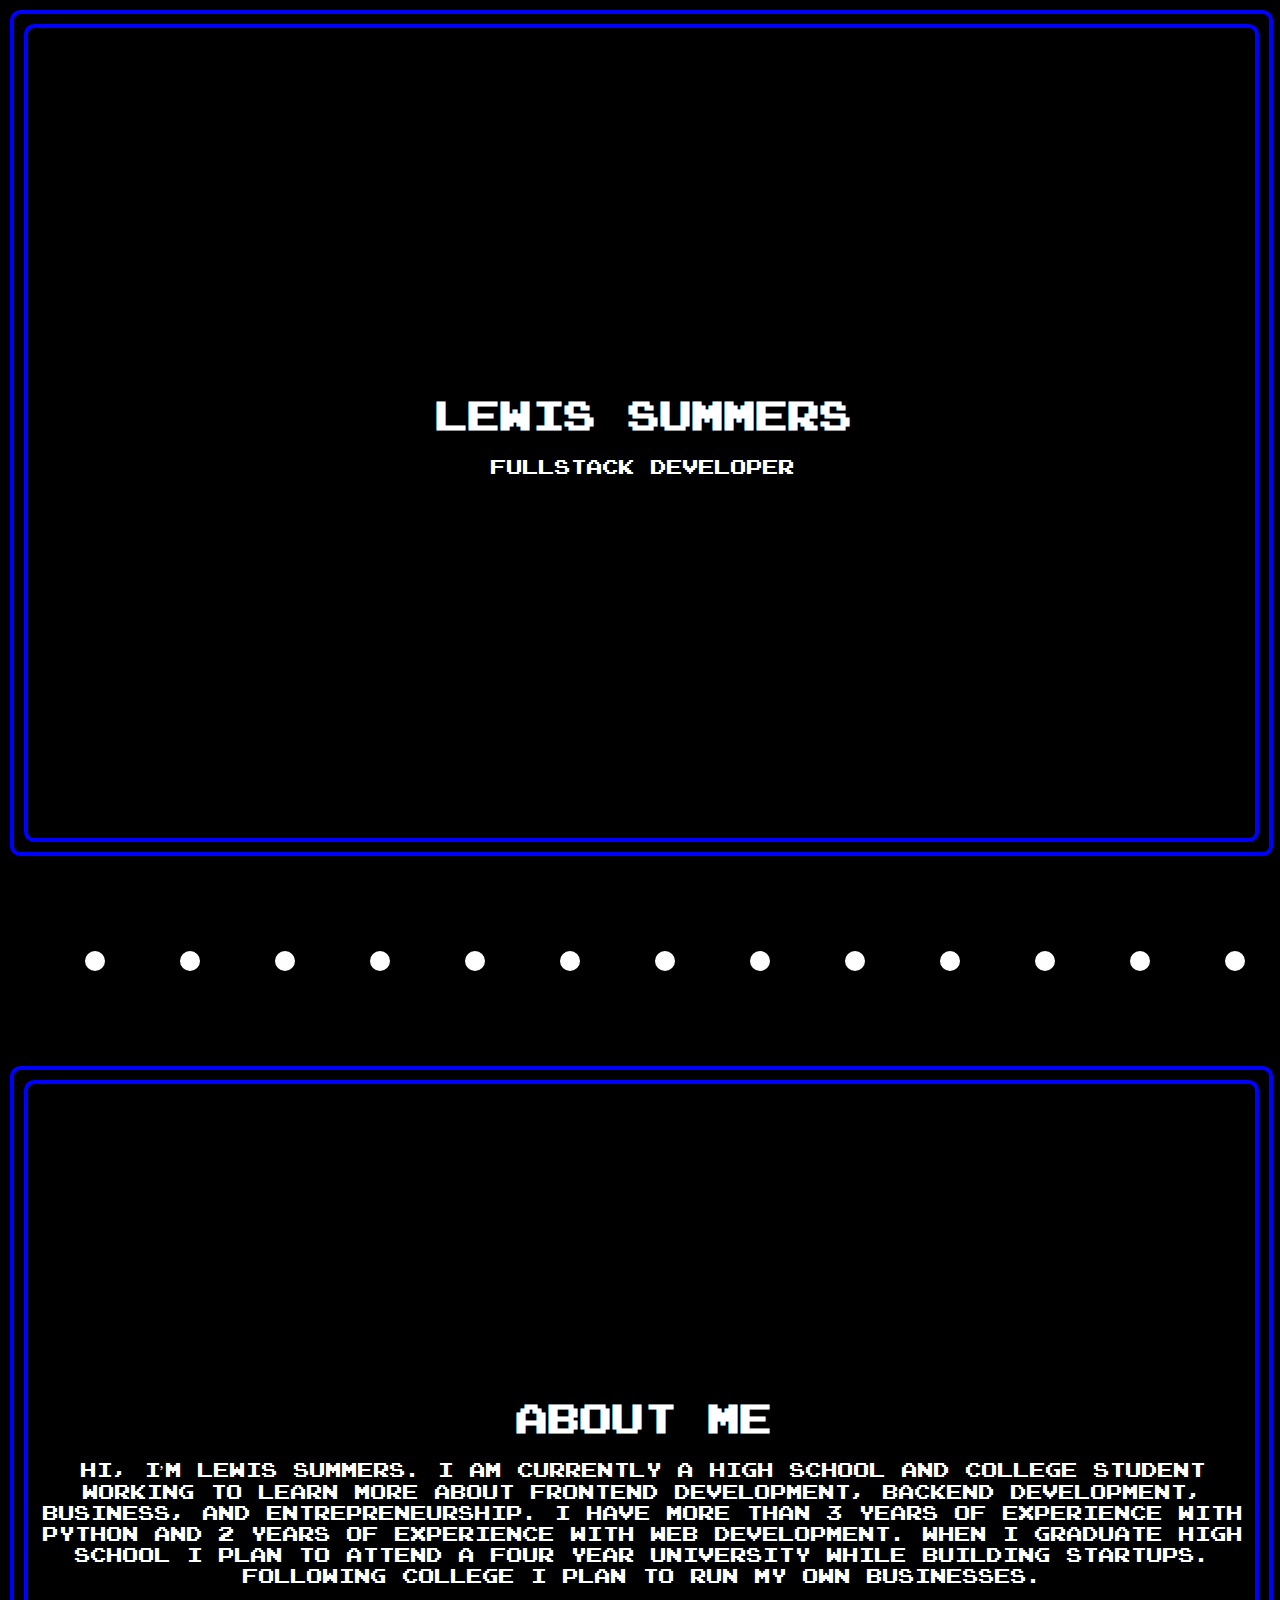
==== index.html @ fd12f373 "first commit" ====
<!DOCTYPE html>
<html>

    <head>
        <meta charset="utf-8">
        <meta name="viewport" content="width=device-width">
        <title>Lewis Summers</title>
        <link href="style.css" rel="stylesheet" type="text/css" />
        <link href="pacman.css" rel="stylesheet" type="text/css" />
    </head>

    <body>
        <div class="cursor-dot"></div>
        <!-- <div class="pacman">
            <img src="assests/pacman2.gif" height="100%">
        </div> -->

        <div class="header-container"></div>
        <div class="container-wrapper">
            <div class="hero-container">
                <div class="hero-text">
                    <h1>Lewis Summers</h1>
                    <p>Fullstack Developer</p>
                </div>

            </div>
        </div>
        <div class="ghost-scene-wrapper">
            <div class="ghost-scene">
                <div class="dots-container">
                    <div class="dot"></div>
                    <div class="dot"></div>
                    <div class="dot"></div>
                    <div class="dot"></div>
                    <div class="dot"></div>
                    <div class="dot"></div>
                    <div class="dot"></div>
                    <div class="dot"></div>
                    <div class="dot"></div>
                    <div class="dot"></div>
                    <div class="dot"></div>
                    <div class="dot"></div>
                    <div class="dot"></div>
                    <div class="dot"></div>
                    <div class="dot"></div>
                    <div class="dot"></div>
                </div>
                <div class="ghost-container">
                    <div class="ghost">
                        <img src="assests/ghosts/ghost1.gif" width="100%">
                    </div>
                    <div class="ghost">
                        <img src="assests/ghosts/ghost2.gif" width="85%" style="transform: scaleX(-1);">
                    </div>
                    
                    <div class="pacmanChaser ghost">
                        <img src="assests/pacman3.gif" height="125px" style="transform: scaleX(-1);">
                    </div>
                </div>
            </div>
        </div>
        <div class="topmargin container-wrapper">
            <div class="about-container">
                <div class="about-text">
                    <h1>About Me</h1>
                    <p>Hi, I’m Lewis Summers. I am currently a high school and college student working to learn more about frontend development, backend development, business, and entrepreneurship. I have more than 3 years of experience with python and 2 years of experience with web development. When I graduate high school I plan to attend a four year university while building startups. Following college I plan to run my own businesses.
                    </p>
                </div>
            </div>
        </div>
       
        <script src="cursor.js"></script>
        <script src="scroll.js"></script> 
    </body>

</html>
---- style.css ----
body{
    margin: 5px;
    padding: 5px;
    background-color: black;
    font-family: pacManFont;
    overflow-x: hidden;
    overflow-y: scroll;


}
body::-webkit-scrollbar {
    display: none;
}

.pacman{
    height: 95vh;
    z-index: 101;
    translate: -100%;
    position: fixed;
    border: none;
    border-radius: 50%;

}

.hero-container{
    height: 90vh;
    color: white;
    display: flex;
    justify-content: center;
    align-items: center;
    text-align: center;
    border: solid 4px blue;
    border-radius: 10px;
}

.container-wrapper{
    border: solid 4px blue;
    padding: 10px;
    border-radius: 10px;
    width: 98%;
    /* width:97%; */
    /* position: fixed; */ 
}


.about-container{
    height: 90vh;
    color: white;
    display: flex;
    justify-content: center;
    align-items: center;
    text-align: center;
    border: solid 4px blue;
    border-radius: 10px;
}

.ghost-container{
    display: flex;
    flex-direction: row;
    translate: -100%;
    background-color: black;
}
.ghost-scene-wrapper{
    margin-top: 15px;
    margin-bottom: 15px;
    height: 20vh;
}

.ghost{
    height: 20vh;
    z-index: 101;
    padding-left: 50px;
}
.ghost-scene{
    display: flex;
    align-items: center;
}


.dots-container{
    display: flex;
    flex-direction: row;
    overflow-x: hidden;
    position: absolute;
    
}
.dot{
    height: 20px;
    width: 20px;
    background-color: white;
    border-radius: 50%;
    margin-left: 75px;
}
---- pacman.css ----
@font-face {
    font-family: PacManFont;
    src: url("assests/Emulogic-zrEw.ttf");
}

.cursor-flipped {
    transform: scaleX(-1);
}

.cursor-dot{
    position: fixed;
    width: 50px;
    height: 50px;
    background-image: url("assests/pacman2.gif");
    background-size: cover;
    border-radius: 50%;
    z-index: 100;  
}
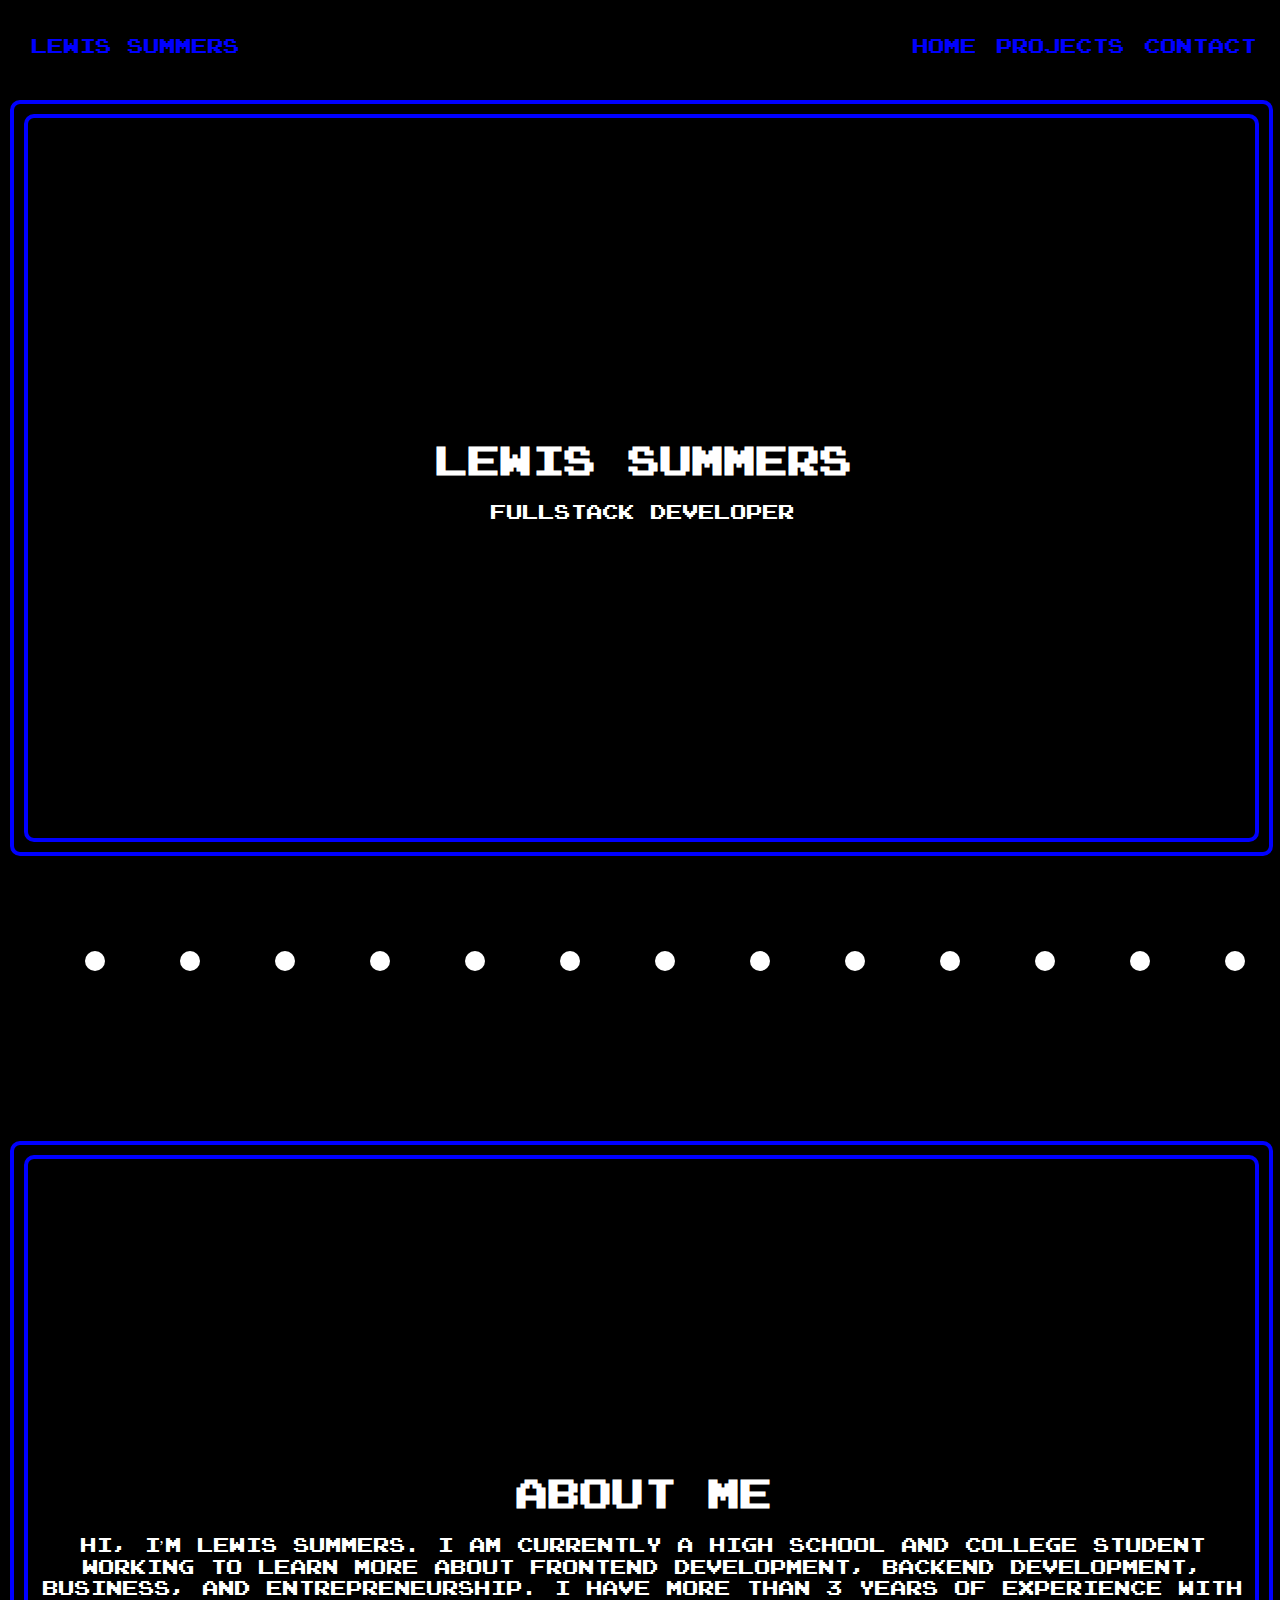
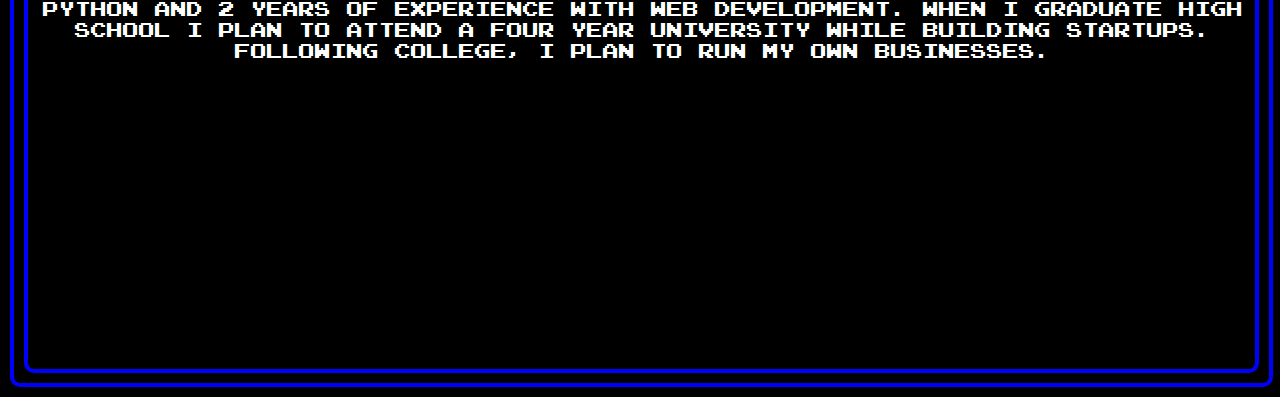
==== commit e7527b52: "Add Header" ====
--- a/index.html
+++ b/index.html
@@ -7,6 +7,7 @@
         <title>Lewis Summers</title>
         <link href="style.css" rel="stylesheet" type="text/css" />
         <link href="pacman.css" rel="stylesheet" type="text/css" />
+        <link href="header.css" rel="stylesheet" type="text/css" />
     </head>
 
     <body>
@@ -15,7 +16,18 @@
             <img src="assests/pacman2.gif" height="100%">
         </div> -->
 
-        <div class="header-container"></div>
+        <div class="header-container">
+            <div class="header">
+                <div class="header-left">
+                    <a class="header-link" href="index.html">Lewis Summers</a>
+                </div>
+                <div class="header-right">
+                    <a class="header-link" href="index.html">Home</a>
+                    <a class="header-link" href="projects.html">Projects</a>
+                    <a class="header-link" href="contact.html">Contact</a>
+                </div>
+            </div>
+        </div>
         <div class="container-wrapper">
             <div class="hero-container">
                 <div class="hero-text">
@@ -63,7 +75,7 @@
             <div class="about-container">
                 <div class="about-text">
                     <h1>About Me</h1>
-                    <p>Hi, I’m Lewis Summers. I am currently a high school and college student working to learn more about frontend development, backend development, business, and entrepreneurship. I have more than 3 years of experience with python and 2 years of experience with web development. When I graduate high school I plan to attend a four year university while building startups. Following college I plan to run my own businesses.
+                    <p>Hi, I’m Lewis Summers. I am currently a high school and college student working to learn more about frontend development, backend development, business, and entrepreneurship. I have more than 3 years of experience with python and 2 years of experience with web development. When I graduate high school I plan to attend a four year university while building startups. Following college, I plan to run my own businesses.
                     </p>
                 </div>
             </div>
--- a/style.css
+++ b/style.css
@@ -1,17 +1,3 @@
-body{
-    margin: 5px;
-    padding: 5px;
-    background-color: black;
-    font-family: pacManFont;
-    overflow-x: hidden;
-    overflow-y: scroll;
-
-
-}
-body::-webkit-scrollbar {
-    display: none;
-}
-
 .pacman{
     height: 95vh;
     z-index: 101;
@@ -23,7 +9,7 @@
 }
 
 .hero-container{
-    height: 90vh;
+    height: 80vh;
     color: white;
     display: flex;
     justify-content: center;
@@ -38,6 +24,7 @@
     padding: 10px;
     border-radius: 10px;
     width: 98%;
+    margin-top: 10vh;
     /* width:97%; */
     /* position: fixed; */ 
 }
--- a/pacman.css
+++ b/pacman.css
@@ -15,4 +15,6 @@
     background-size: cover;
     border-radius: 50%;
     z-index: 100;  
+    pointer-events: none;
+
 }--- a/header.css
+++ b/header.css
@@ -0,0 +1,51 @@
+.header {
+    position: fixed;
+    display: flex;
+    justify-content: space-between;
+    align-items: center;
+    flex-direction: row;
+    height: 10vh;
+    top: 0;
+    width: 100%;
+    background-color: black;
+    z-index: 99;
+}
+
+.header-left{
+    display: flex;
+    justify-content: flex-start;
+    align-items: center;
+    flex-direction: row;
+    padding-left: 10px;
+}
+
+.header-right{
+    display: flex;
+    justify-content: flex-end;
+    align-items: center;
+    flex-direction: row;
+    padding-right: 25px;
+}
+
+.header-link{
+    text-decoration: none;
+    color: blue;
+    padding: 10px;
+}
+
+.header-link:hover{
+    color: white;
+}
+
+body{
+    margin: 5px;
+    padding: 5px;
+    background-color: black;
+    font-family: pacManFont;
+    overflow-x: hidden;
+    overflow-y: scroll;
+}
+
+body::-webkit-scrollbar {
+    display: none;
+}
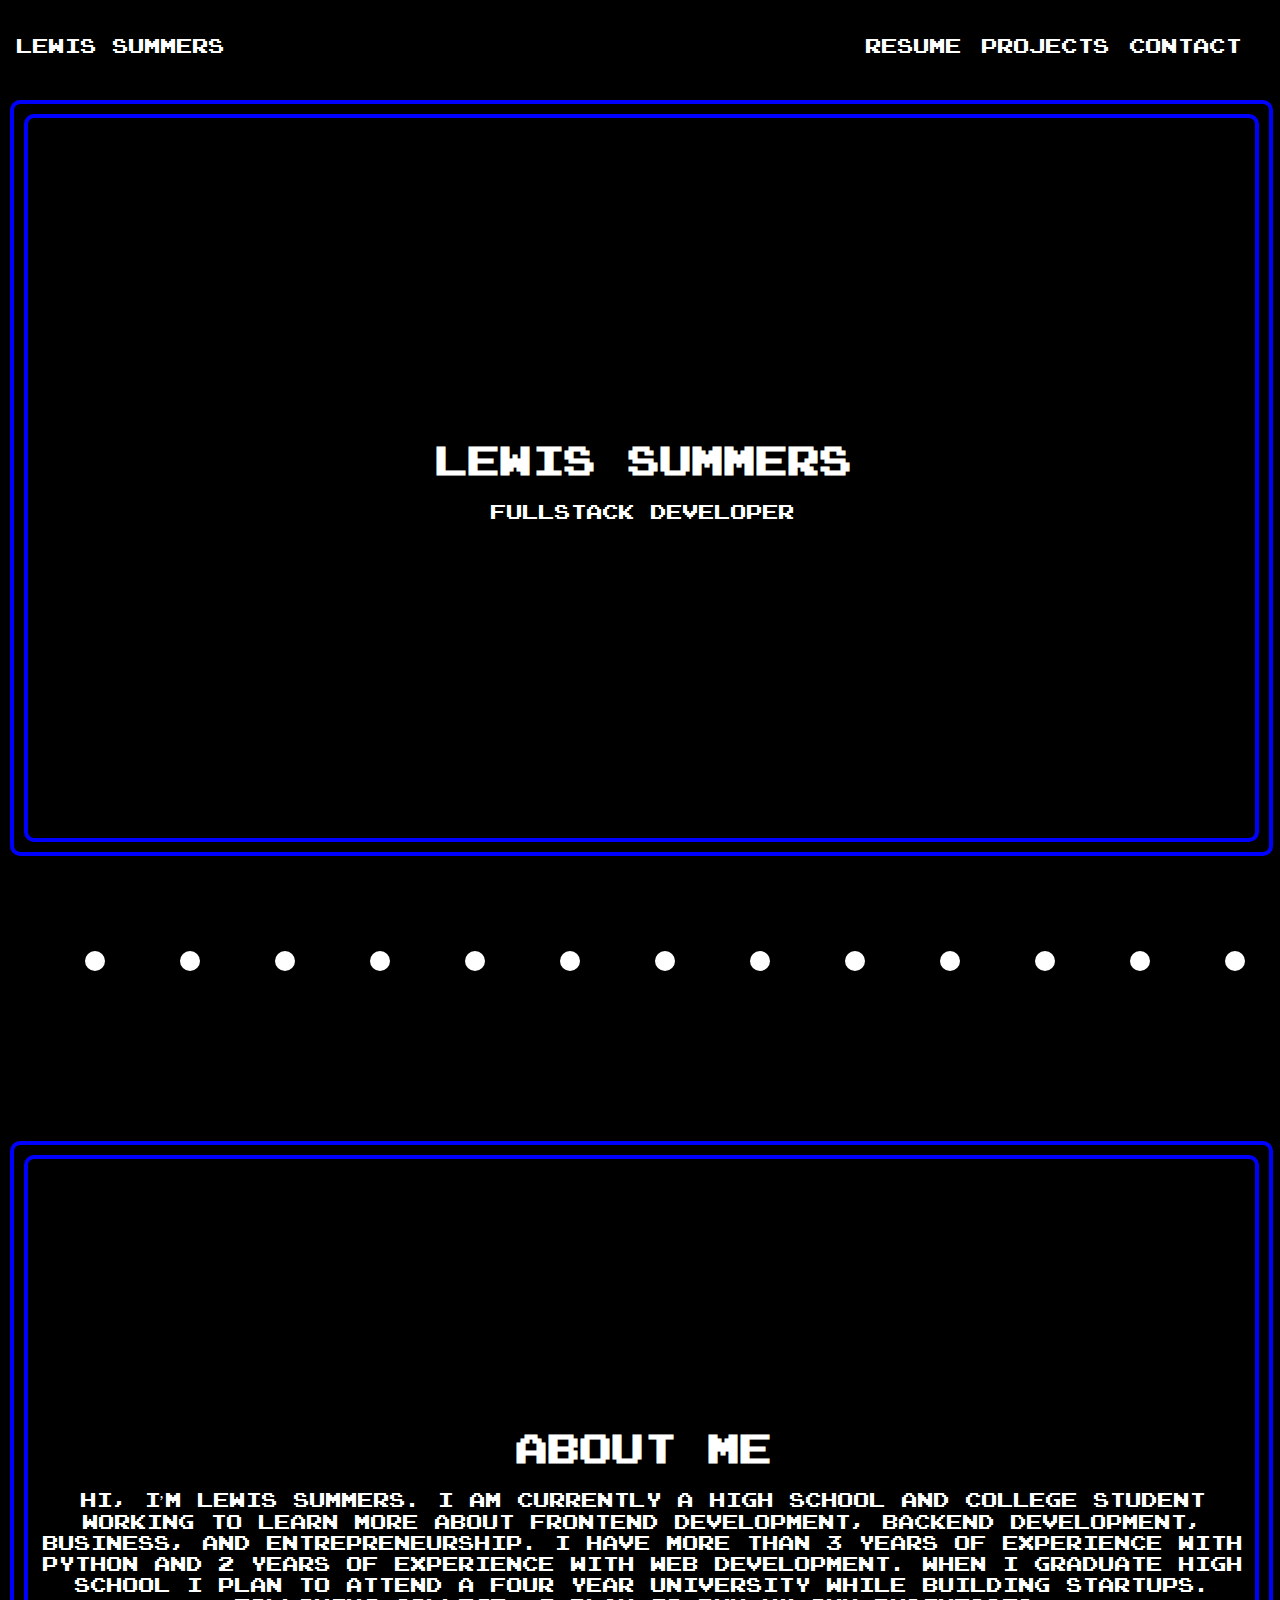
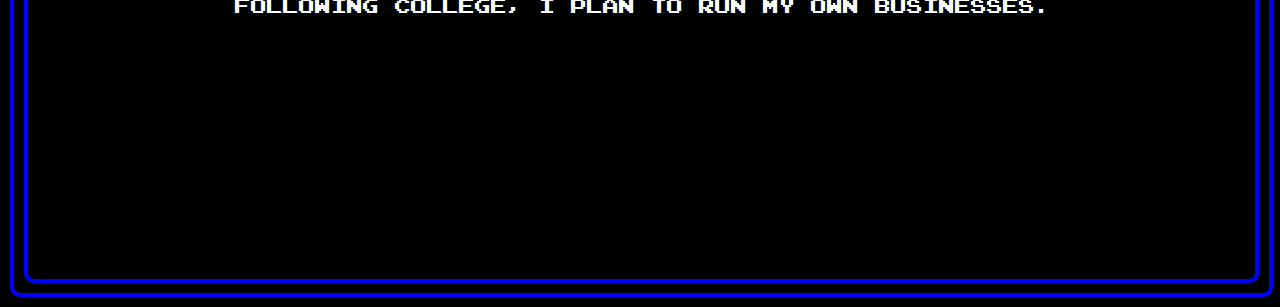
==== commit 71eb32ba: "Resume Page Done" ====
--- a/index.html
+++ b/index.html
@@ -5,9 +5,9 @@
         <meta charset="utf-8">
         <meta name="viewport" content="width=device-width">
         <title>Lewis Summers</title>
-        <link href="style.css" rel="stylesheet" type="text/css" />
-        <link href="pacman.css" rel="stylesheet" type="text/css" />
-        <link href="header.css" rel="stylesheet" type="text/css" />
+        <link href="css/index.css" rel="stylesheet" type="text/css" />
+        <link href="css/pacman.css" rel="stylesheet" type="text/css" />
+        <link href="css/header.css" rel="stylesheet" type="text/css" />
     </head>
 
     <body>
@@ -22,7 +22,7 @@
                     <a class="header-link" href="index.html">Lewis Summers</a>
                 </div>
                 <div class="header-right">
-                    <a class="header-link" href="index.html">Home</a>
+                    <a class="header-link" href="resume.html">Resume</a>
                     <a class="header-link" href="projects.html">Projects</a>
                     <a class="header-link" href="contact.html">Contact</a>
                 </div>
@@ -81,8 +81,8 @@
             </div>
         </div>
        
-        <script src="cursor.js"></script>
-        <script src="scroll.js"></script> 
+        <script src="js/cursor.js"></script>
+        <script src="js/scroll.js"></script> 
     </body>
 
 </html>--- a/css/index.css
+++ b/css/index.css
@@ -0,0 +1,79 @@
+.pacman{
+    height: 95vh;
+    z-index: 101;
+    translate: -100%;
+    position: fixed;
+    border: none;
+    border-radius: 50%;
+}
+
+.hero-container{
+    height: 80vh;
+    color: white;
+    display: flex;
+    justify-content: center;
+    align-items: center;
+    text-align: center;
+    border: solid 4px blue;
+    border-radius: 10px;
+}
+
+.container-wrapper{
+    border: solid 4px blue;
+    padding: 10px;
+    border-radius: 10px;
+    width: 98%;
+    margin-top: 10vh;
+    /* width:97%; */
+    /* position: fixed; */ 
+}
+
+
+.about-container{
+    height: 80vh;
+    color: white;
+    display: flex;
+    justify-content: center;
+    align-items: center;
+    text-align: center;
+    border: solid 4px blue;
+    border-radius: 10px;
+}
+
+.ghost-container{
+    display: flex;
+    flex-direction: row;
+    translate: -100%;
+    background-color: black;
+}
+.ghost-scene-wrapper{
+    margin-top: 15px;
+    margin-bottom: 15px;
+    height: 20vh;
+}
+
+.ghost{
+    height: 20vh;
+    z-index: 101;
+    padding-left: 50px;
+}
+.ghost-scene{
+    display: flex;
+    align-items: center;
+}
+
+
+.dots-container{
+    display: flex;
+    flex-direction: row;
+    overflow-x: hidden;
+    position: absolute;
+    
+}
+.dot{
+    height: 20px;
+    width: 20px;
+    background-color: white;
+    border-radius: 50%;
+    margin-left: 75px;
+}--- a/css/pacman.css
+++ b/css/pacman.css
@@ -0,0 +1,17 @@
+
+
+.cursor-flipped {
+    transform: scaleX(-1);
+}
+
+.cursor-dot{
+    position: fixed;
+    width: 50px;
+    height: 50px;
+    background-image: url("/assests/pacman2.gif");
+    background-size: cover;
+    border-radius: 50%;
+    z-index: 100;  
+    pointer-events: none;
+
+}--- a/css/header.css
+++ b/css/header.css
@@ -0,0 +1,59 @@
+@font-face {
+    font-family: PacManFont;
+    src: url("/assests/Emulogic-zrEw.ttf");
+}
+
+body{
+    margin: 5px;
+    padding: 5px;
+    background-color: black;
+    font-family: pacManFont;
+    overflow-x: hidden;
+    overflow-y: scroll;
+}
+
+body::-webkit-scrollbar {
+    display: none;
+}
+
+
+.header {
+    position: fixed;
+    display: flex;
+    justify-content: space-between;
+    align-items: center;
+    flex-direction: row;
+    height: 10vh;
+    left: -5px;
+    top: 0;
+    width: 100%;
+    background-color: black;
+    z-index: 99;
+}
+
+.header-left{
+    display: flex;
+    justify-content: flex-start;
+    align-items: center;
+    flex-direction: row;
+    padding-left: 10px;
+}
+
+.header-right{
+    display: flex;
+    justify-content: flex-end;
+    align-items: center;
+    flex-direction: row;
+    padding-right: 25px;
+}
+
+.header-link{
+    text-decoration: none;
+    color: white;
+    padding: 10px;
+}
+
+.header-link:hover{
+    color: blue;
+}
+
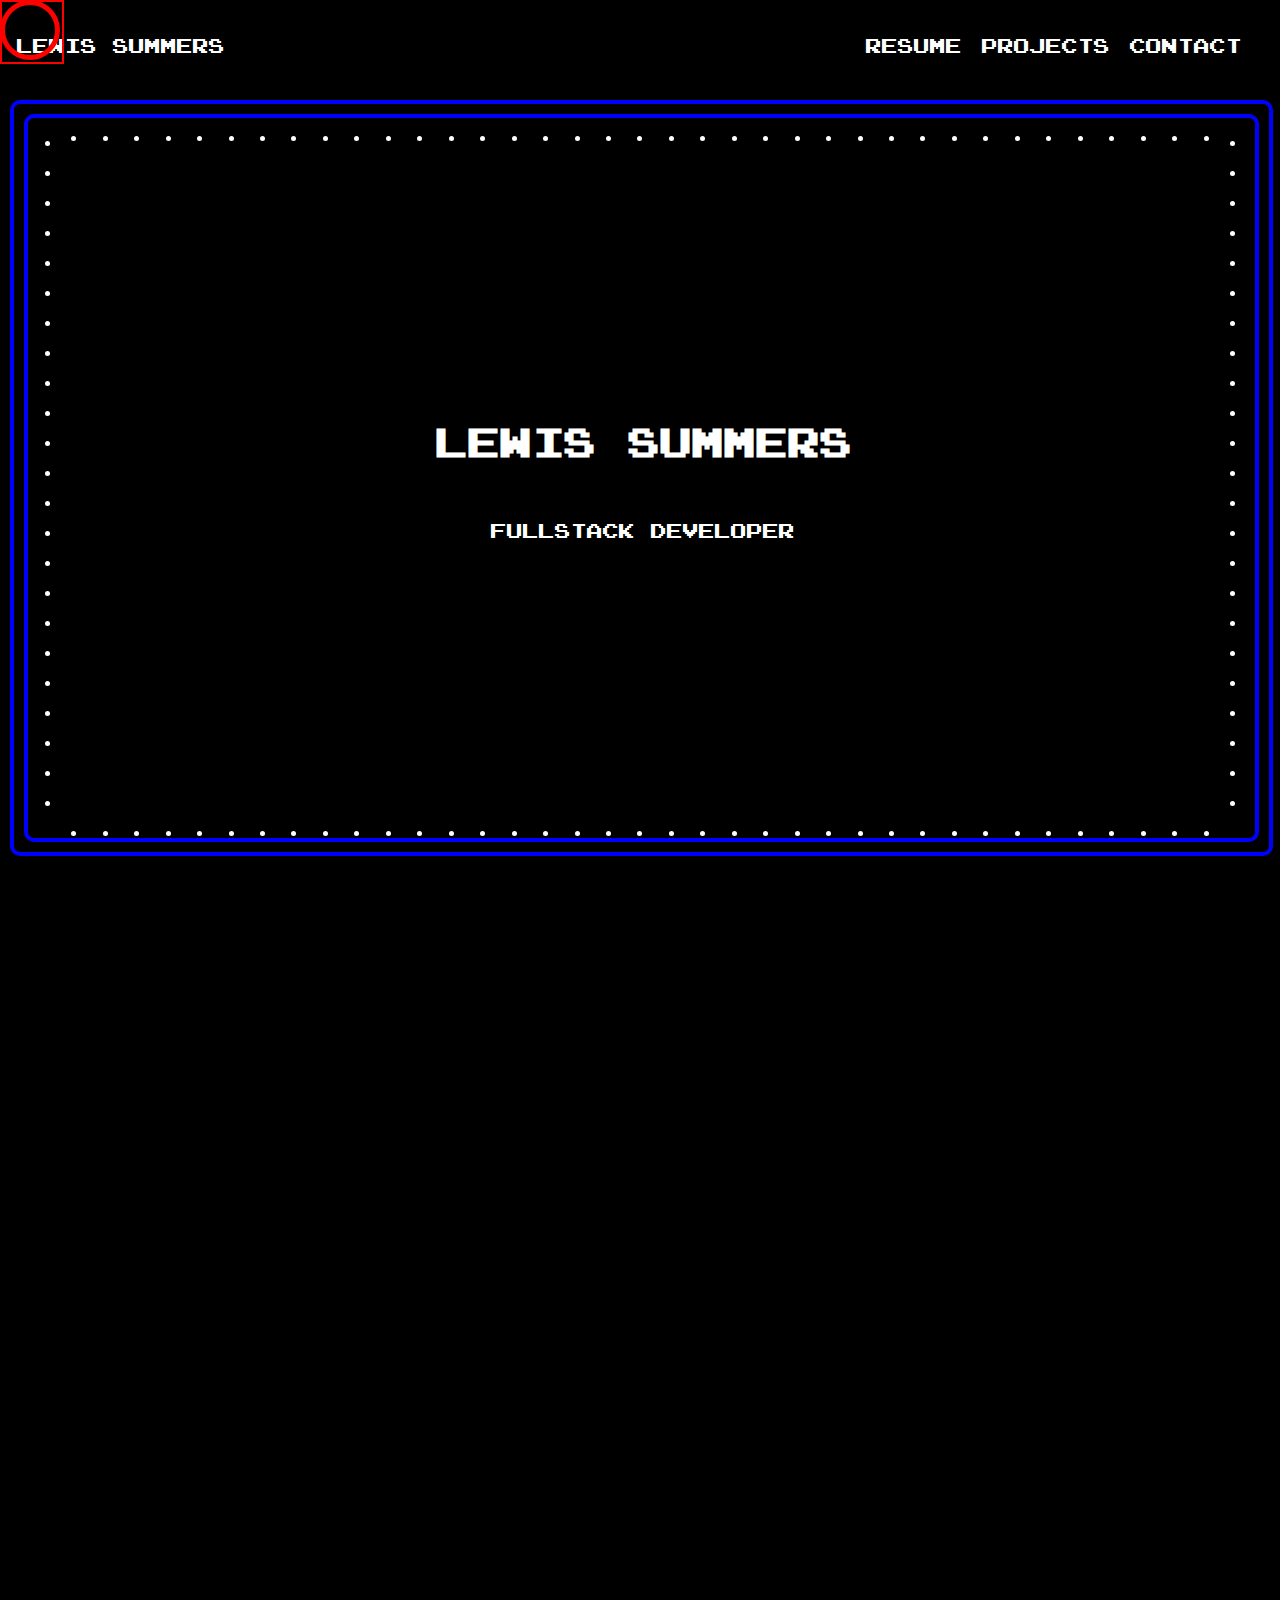
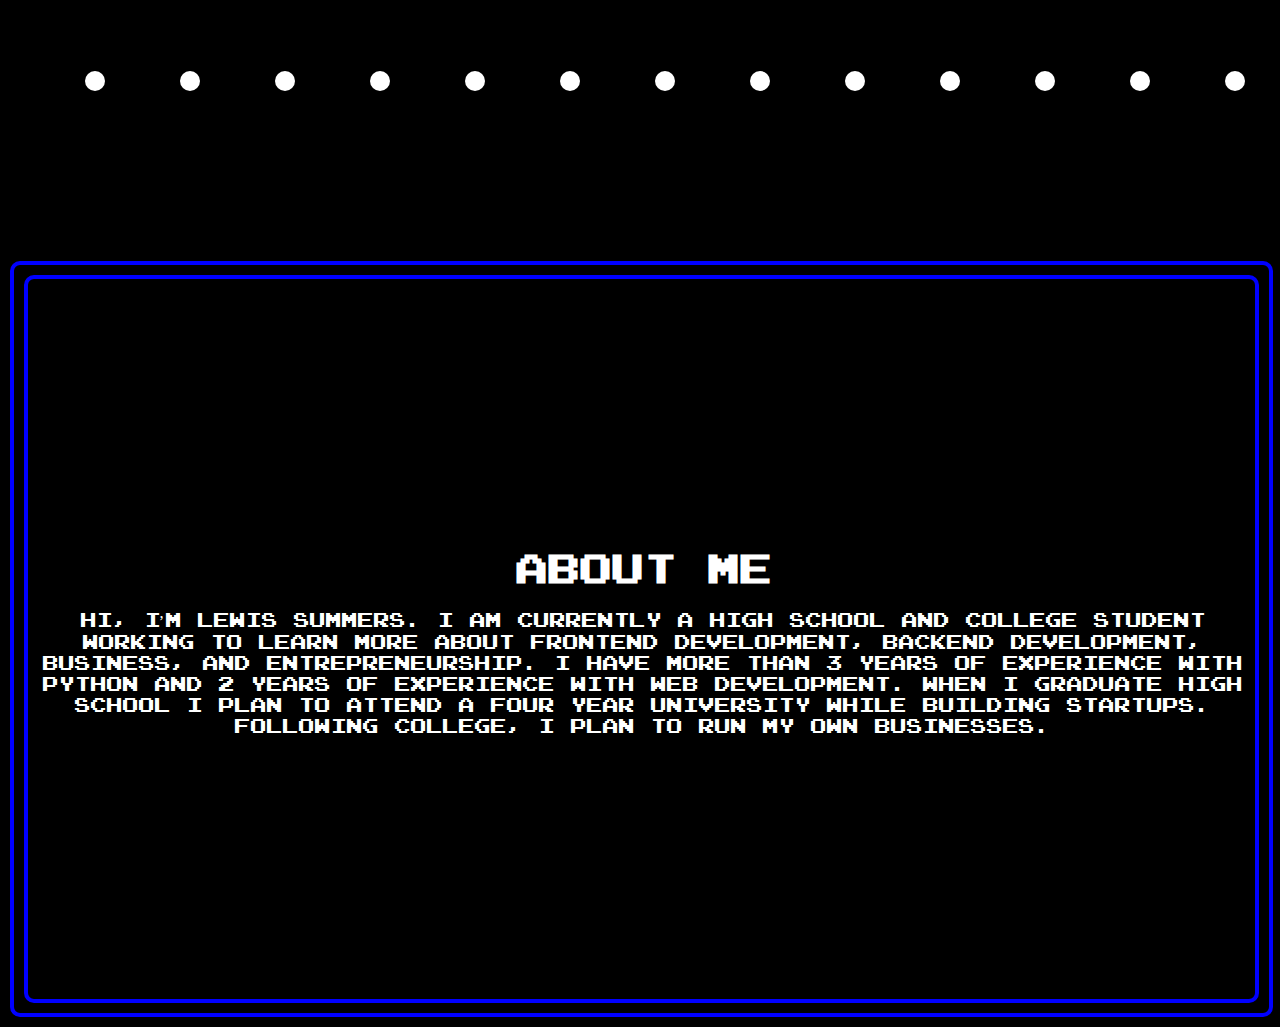
==== commit 99f0a617: "eating dots" ====
--- a/index.html
+++ b/index.html
@@ -8,6 +8,8 @@
         <link href="css/index.css" rel="stylesheet" type="text/css" />
         <link href="css/pacman.css" rel="stylesheet" type="text/css" />
         <link href="css/header.css" rel="stylesheet" type="text/css" />
+        <link href="css/edot.css" rel="stylesheet" type="text/css" />
+
     </head>
 
     <body>
@@ -28,13 +30,25 @@
                 </div>
             </div>
         </div>
+
         <div class="container-wrapper">
             <div class="hero-container">
                 <div class="hero-text">
                     <h1>Lewis Summers</h1>
+                    <div id="status_div">&nbsp;</div>
                     <p>Fullstack Developer</p>
                 </div>
+            </div>
+        </div>
 
+        <div class="edots-wrapper">
+            <div class="edots-container">
+                <div class="edot-horizontal edot-top"></div>
+                <div class="edot-sides">
+                    <div class="edot-vert edot-left"></div>
+                    <div class="edot-vert edot-right"></div>
+                </div>
+                <div class="edot-horizontal edot-bottom"></div>
             </div>
         </div>
         <div class="ghost-scene-wrapper">
@@ -83,6 +97,7 @@
        
         <script src="js/cursor.js"></script>
         <script src="js/scroll.js"></script> 
+        <script src="js/edot.js"></script> 
     </body>
 
 </html>--- a/css/pacman.css
+++ b/css/pacman.css
@@ -13,5 +13,8 @@
     border-radius: 50%;
     z-index: 100;  
     pointer-events: none;
+    border-color: red;
+    border-width: 5px;
+    border-style: solid;
 
 }--- a/css/edot.css
+++ b/css/edot.css
@@ -0,0 +1,42 @@
+.edot {
+    z-index: 1;
+    width: 5px;
+    height: 5px;
+    background-color: #fff;
+    border-radius: 50%;
+}
+
+.edot-horizontal{
+    display: flex;
+    flex-direction: row;
+    justify-content: space-evenly;
+    width: 100%;
+}
+
+.edot-vert{
+    display: flex;
+    flex-direction: column;
+    justify-content: space-evenly;
+    height: 100%;
+}
+
+.edot-vert > div{
+    margin-bottom: 25px;
+}
+
+.edots-wrapper{
+    z-index: 100000;
+    height: 80vh;
+    width: 93vw;
+    translate: 0 -100%;
+    margin-left: auto;
+    margin-right: auto;
+}
+
+.edot-sides{
+    display: flex;
+    flex-direction: row;
+    justify-content: space-between;
+    width: 100%;
+}
+
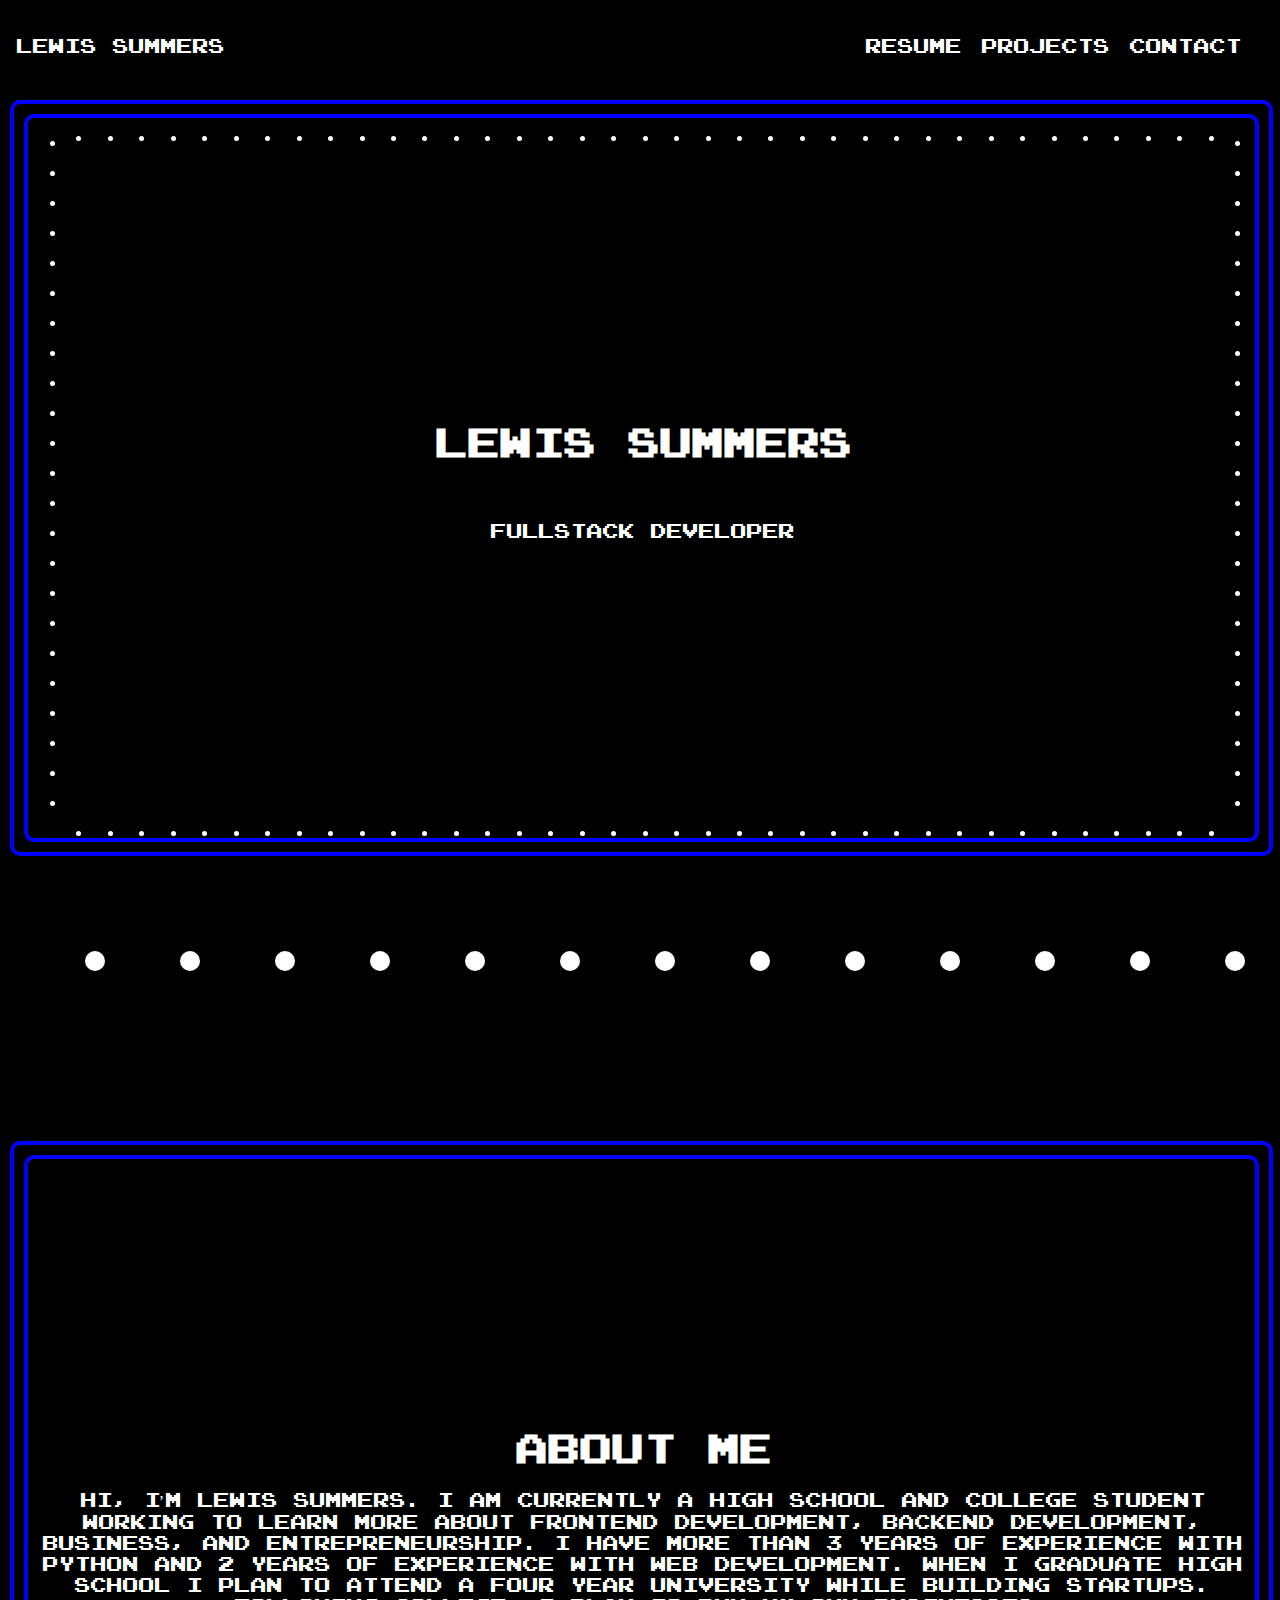
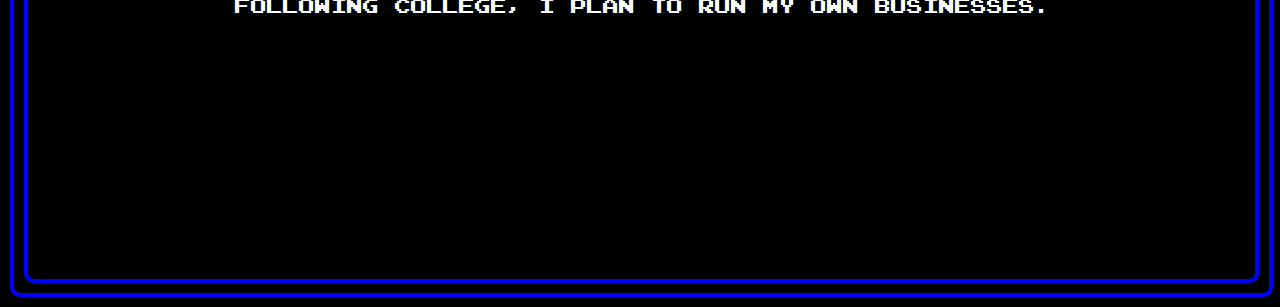
==== commit 43c7b62b: "Working box and dots" ====
--- a/index.html
+++ b/index.html
@@ -34,7 +34,7 @@
         <div class="container-wrapper">
             <div class="hero-container">
                 <div class="hero-text">
-                    <h1>Lewis Summers</h1>
+                    <h1 id="hero-text">Lewis Summers</h1>
                     <div id="status_div">&nbsp;</div>
                     <p>Fullstack Developer</p>
                 </div>
--- a/css/pacman.css
+++ b/css/pacman.css
@@ -13,8 +13,6 @@
     border-radius: 50%;
     z-index: 100;  
     pointer-events: none;
-    border-color: red;
-    border-width: 5px;
-    border-style: solid;
+
 
 }--- a/css/edot.css
+++ b/css/edot.css
@@ -25,12 +25,12 @@
 }
 
 .edots-wrapper{
-    z-index: 100000;
+    z-index: 99;
     height: 80vh;
     width: 93vw;
     translate: 0 -100%;
-    margin-left: auto;
-    margin-right: auto;
+    left:50px;
+    position: absolute;
 }
 
 .edot-sides{
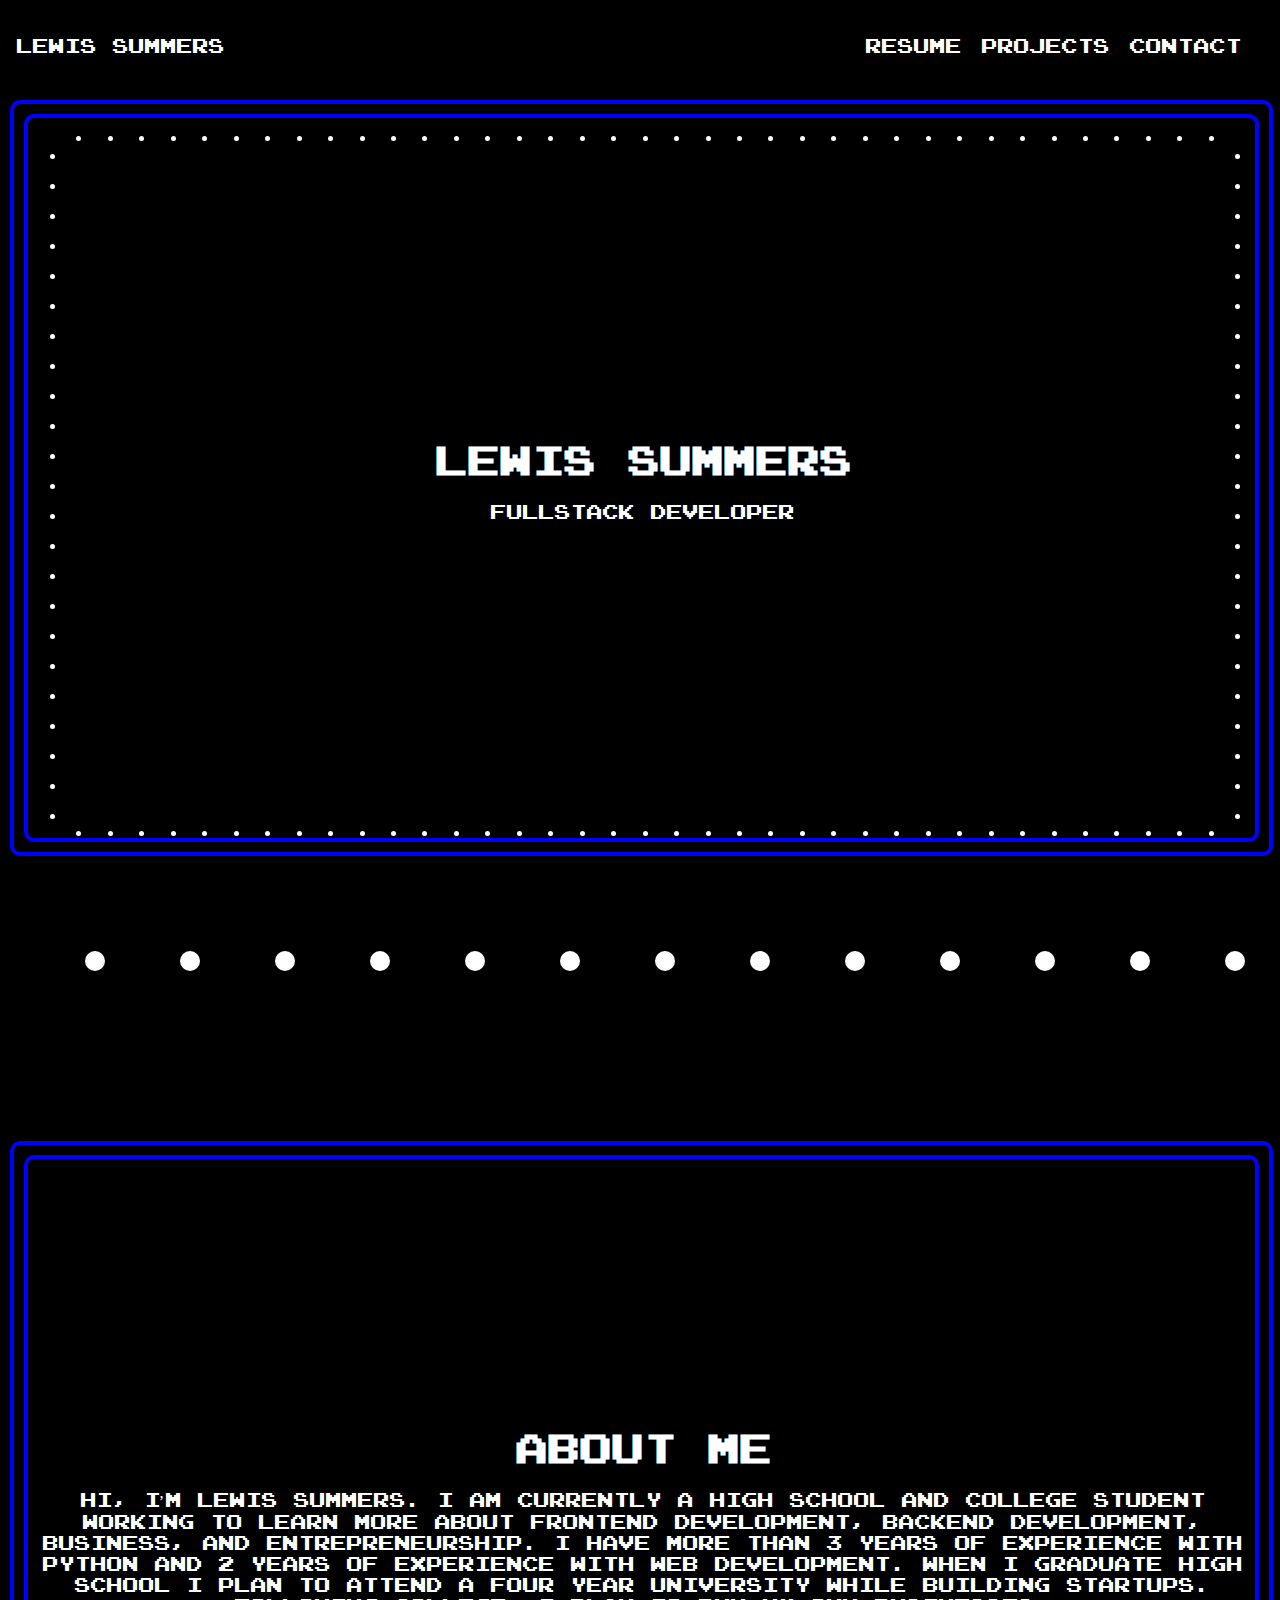
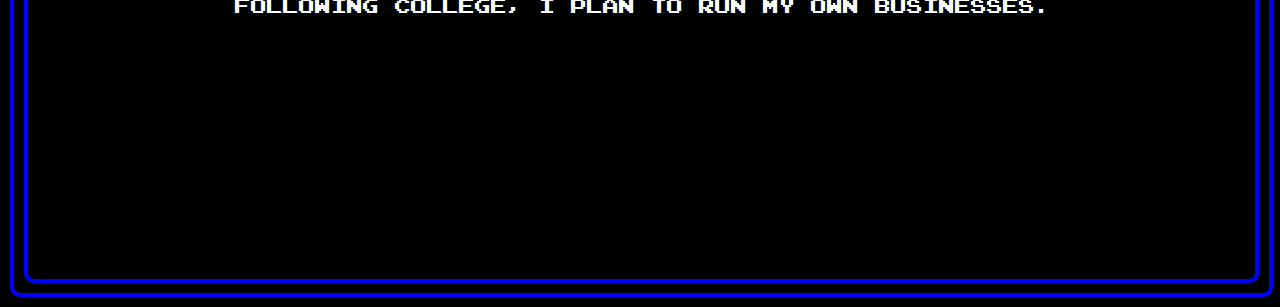
==== commit 023a71e1: "cursor size and try again screen" ====
--- a/index.html
+++ b/index.html
@@ -35,8 +35,10 @@
             <div class="hero-container">
                 <div class="hero-text">
                     <h1 id="hero-text">Lewis Summers</h1>
-                    <div id="status_div">&nbsp;</div>
                     <p>Fullstack Developer</p>
+                </div>
+                <div class="game-text">
+                    <a class="game-text" ><h1 class="game-text" id="game-text">Click to</h1></a>
                 </div>
             </div>
         </div>
--- a/css/index.css
+++ b/css/index.css
@@ -76,4 +76,10 @@
     background-color: white;
     border-radius: 50%;
     margin-left: 75px;
+}
+
+.game-text{
+    color: white;
+    text-decoration: none;
+    cursor: pointer;
 }--- a/css/edot.css
+++ b/css/edot.css
@@ -21,7 +21,8 @@
 }
 
 .edot-vert > div{
-    margin-bottom: 25px;
+    margin-bottom: 12.5px;
+    margin-top: 12.5px;
 }
 
 .edots-wrapper{
@@ -31,6 +32,8 @@
     translate: 0 -100%;
     left:50px;
     position: absolute;
+    pointer-events: none;
+
 }
 
 .edot-sides{
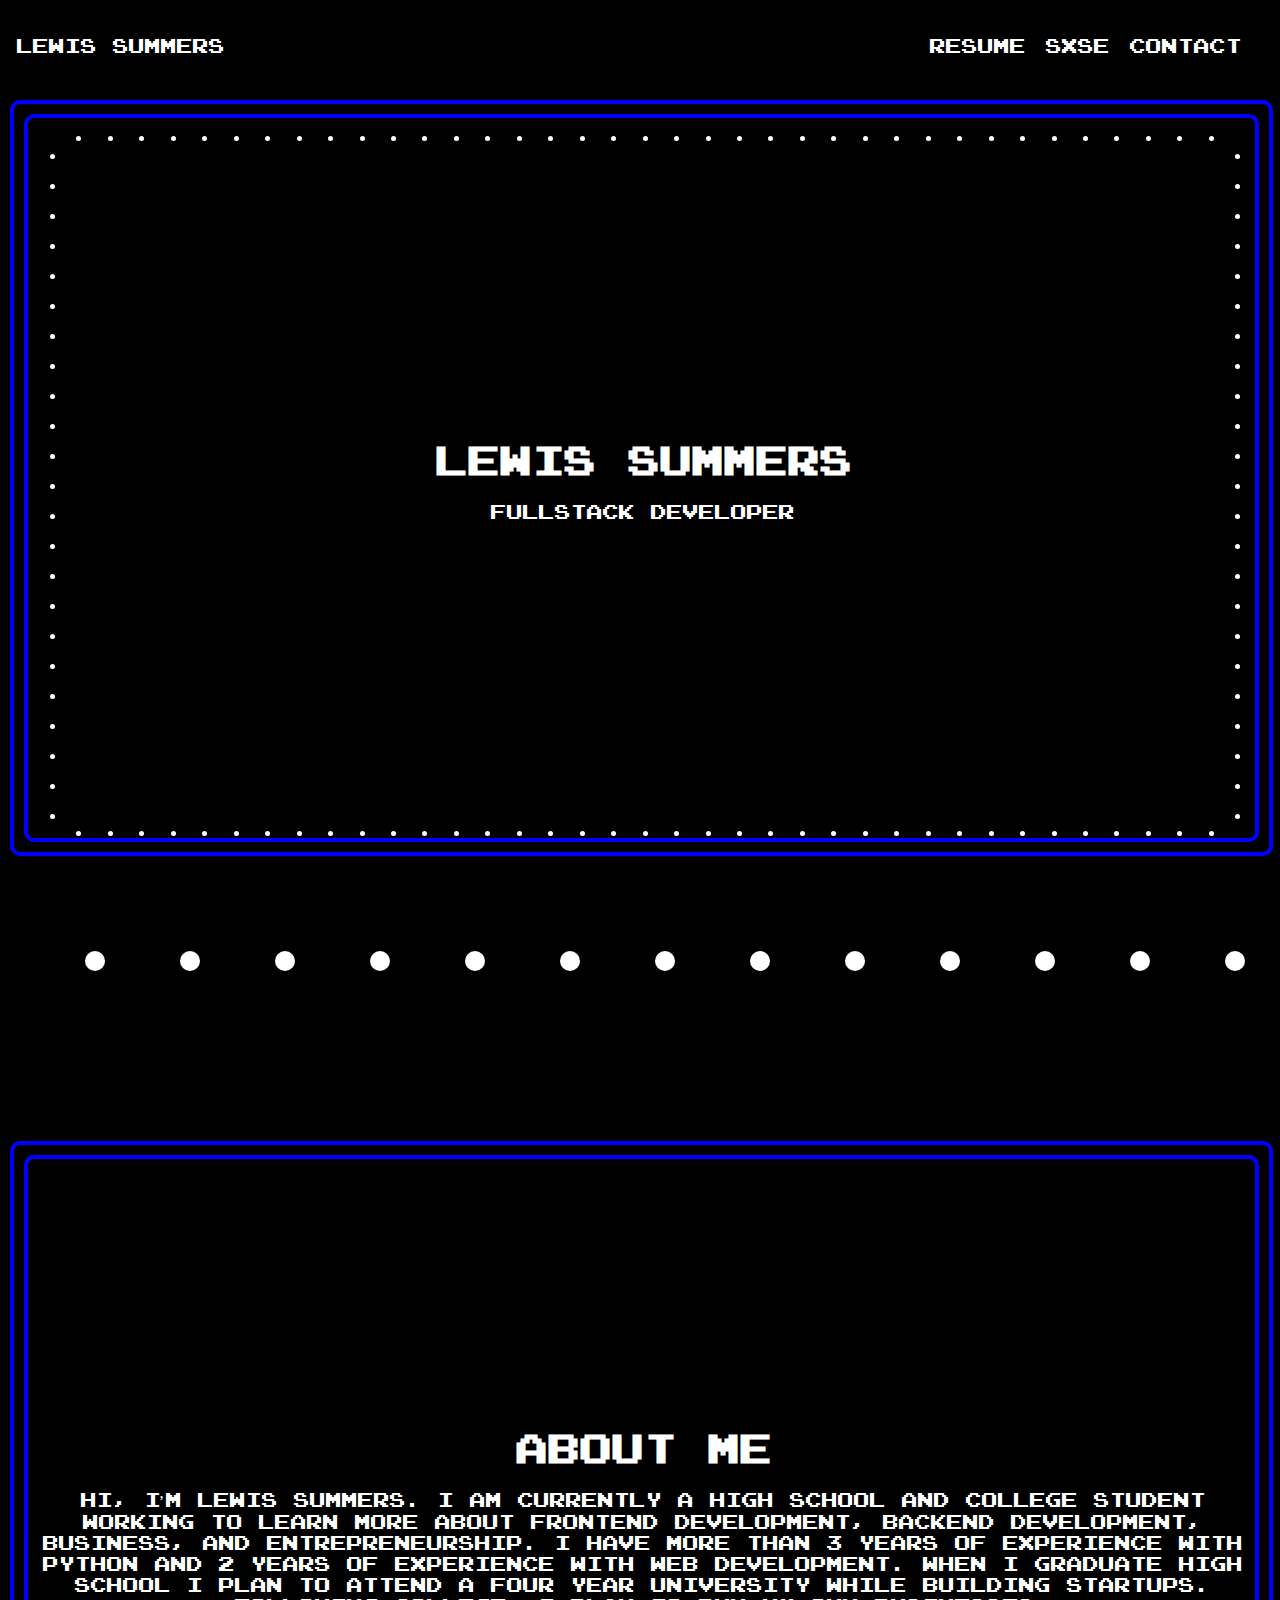
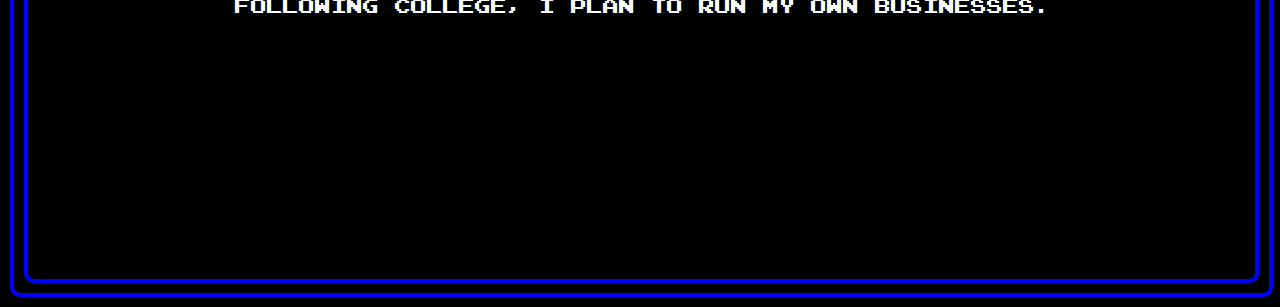
==== commit 63d7a787: "SXSE content" ====
--- a/index.html
+++ b/index.html
@@ -25,7 +25,7 @@
                 </div>
                 <div class="header-right">
                     <a class="header-link" href="resume.html">Resume</a>
-                    <a class="header-link" href="projects.html">Projects</a>
+                    <a class="header-link" href="SXSE.html">SXSE</a>
                     <a class="header-link" href="contact.html">Contact</a>
                 </div>
             </div>
--- a/css/pacman.css
+++ b/css/pacman.css
@@ -8,7 +8,7 @@
     position: fixed;
     width: 50px;
     height: 50px;
-    background-image: url("/assests/pacman2.gif");
+    background-image: url("../assests/pacman2.gif");
     background-size: cover;
     border-radius: 50%;
     z-index: 100;  
--- a/css/header.css
+++ b/css/header.css
@@ -1,6 +1,6 @@
 @font-face {
     font-family: PacManFont;
-    src: url("/assests/Emulogic-zrEw.ttf");
+    src: url("../assests/Emulogic-zrEw.ttf");
 }
 
 body{
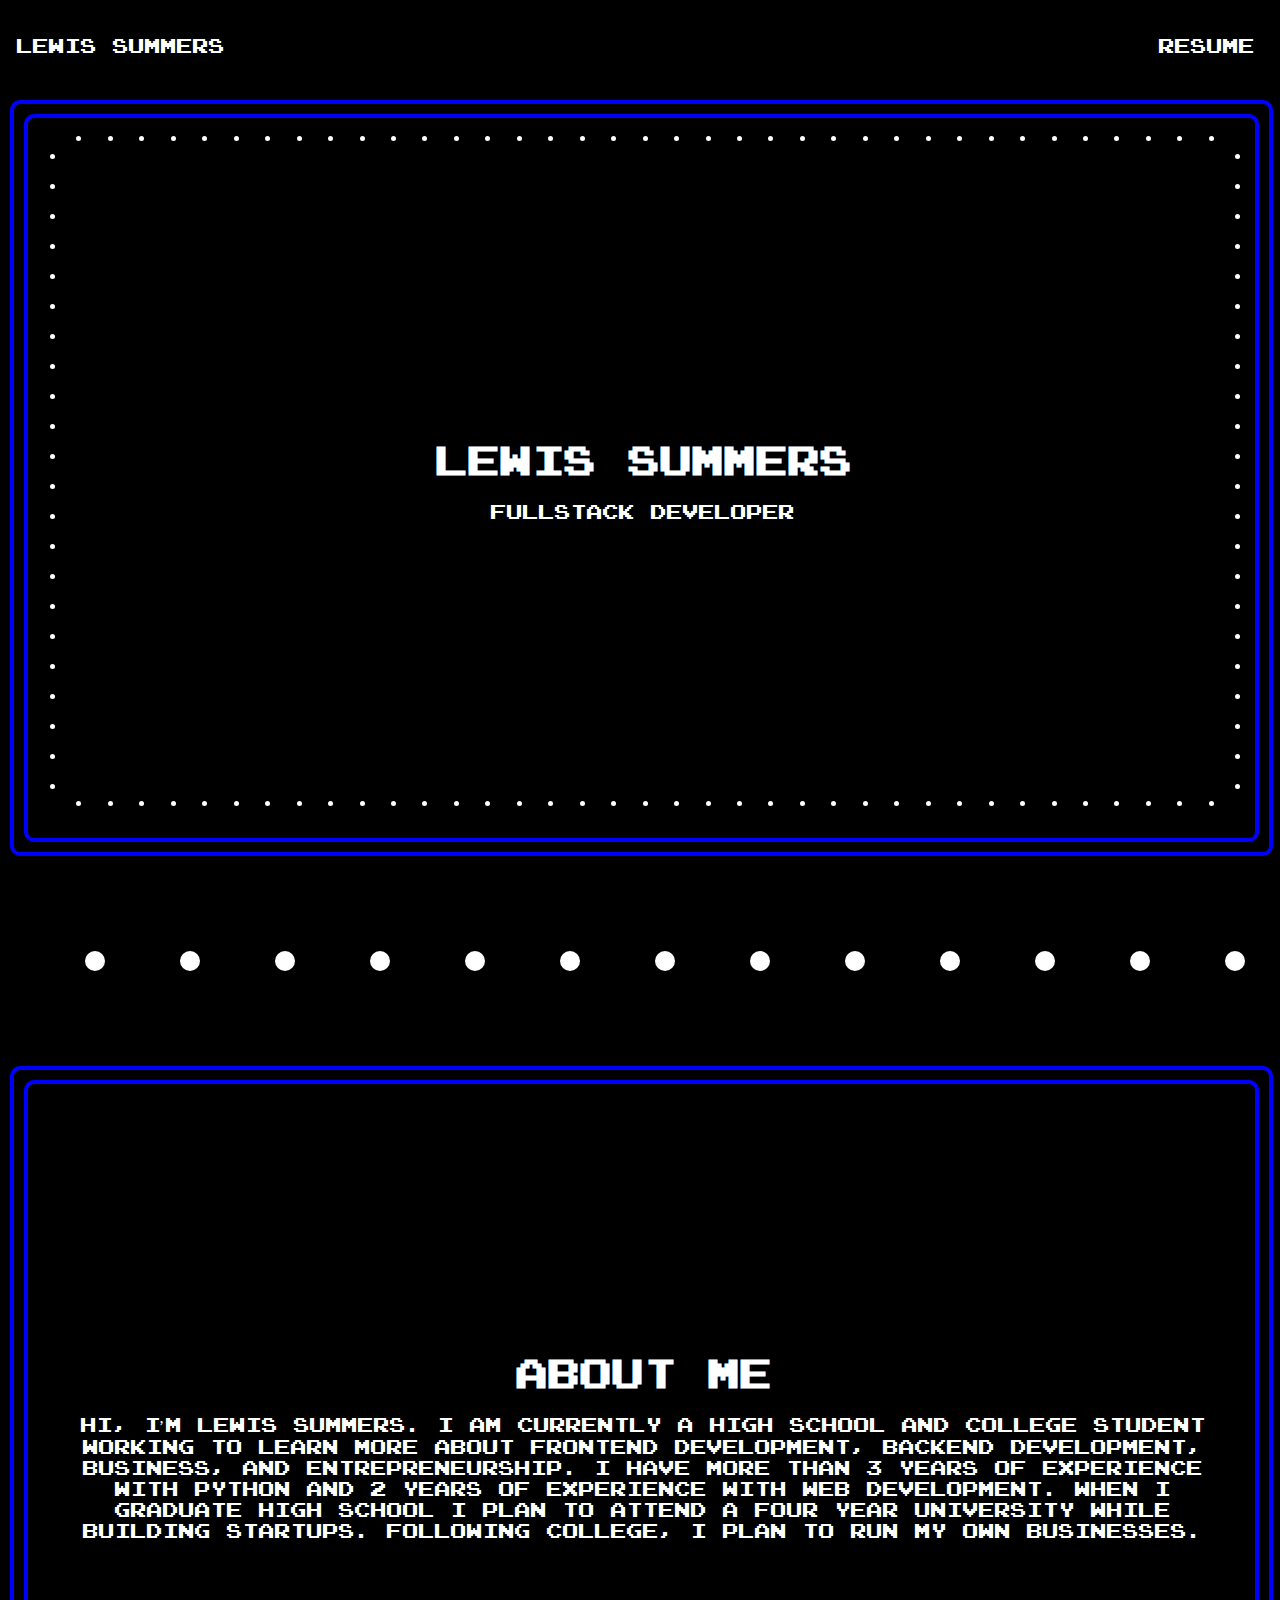
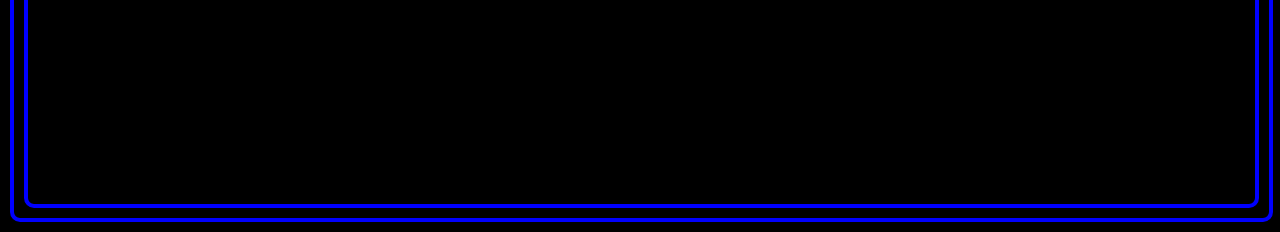
==== commit 54514792: "Updates" ====
--- a/index.html
+++ b/index.html
@@ -25,8 +25,7 @@
                 </div>
                 <div class="header-right">
                     <a class="header-link" href="resume.html">Resume</a>
-                    <a class="header-link" href="SXSE.html">SXSE</a>
-                    <a class="header-link" href="contact.html">Contact</a>
+                    <!-- <a class="header-link" href="contact.html">Contact</a> -->
                 </div>
             </div>
         </div>
@@ -87,7 +86,7 @@
                 </div>
             </div>
         </div>
-        <div class="topmargin container-wrapper">
+        <div class="about-container-wrapper">
             <div class="about-container">
                 <div class="about-text">
                     <h1>About Me</h1>
--- a/css/index.css
+++ b/css/index.css
@@ -24,11 +24,14 @@
     border-radius: 10px;
     width: 98%;
     margin-top: 10vh;
-    /* width:97%; */
-    /* position: fixed; */ 
 }
 
-
+.about-container-wrapper{
+    border: solid 4px blue;
+    padding: 10px;
+    border-radius: 10px;
+    width: 98%;
+}
 .about-container{
     height: 80vh;
     color: white;
@@ -38,6 +41,7 @@
     text-align: center;
     border: solid 4px blue;
     border-radius: 10px;
+    padding: 0px 30px;
 }
 
 .ghost-container{
--- a/css/header.css
+++ b/css/header.css
@@ -26,7 +26,7 @@
     height: 10vh;
     left: -5px;
     top: 0;
-    width: 100%;
+    width: 101%;
     background-color: black;
     z-index: 99;
 }
--- a/css/edot.css
+++ b/css/edot.css
@@ -26,7 +26,7 @@
 }
 
 .edots-wrapper{
-    z-index: 99;
+    z-index: 98;
     height: 80vh;
     width: 93vw;
     translate: 0 -100%;
